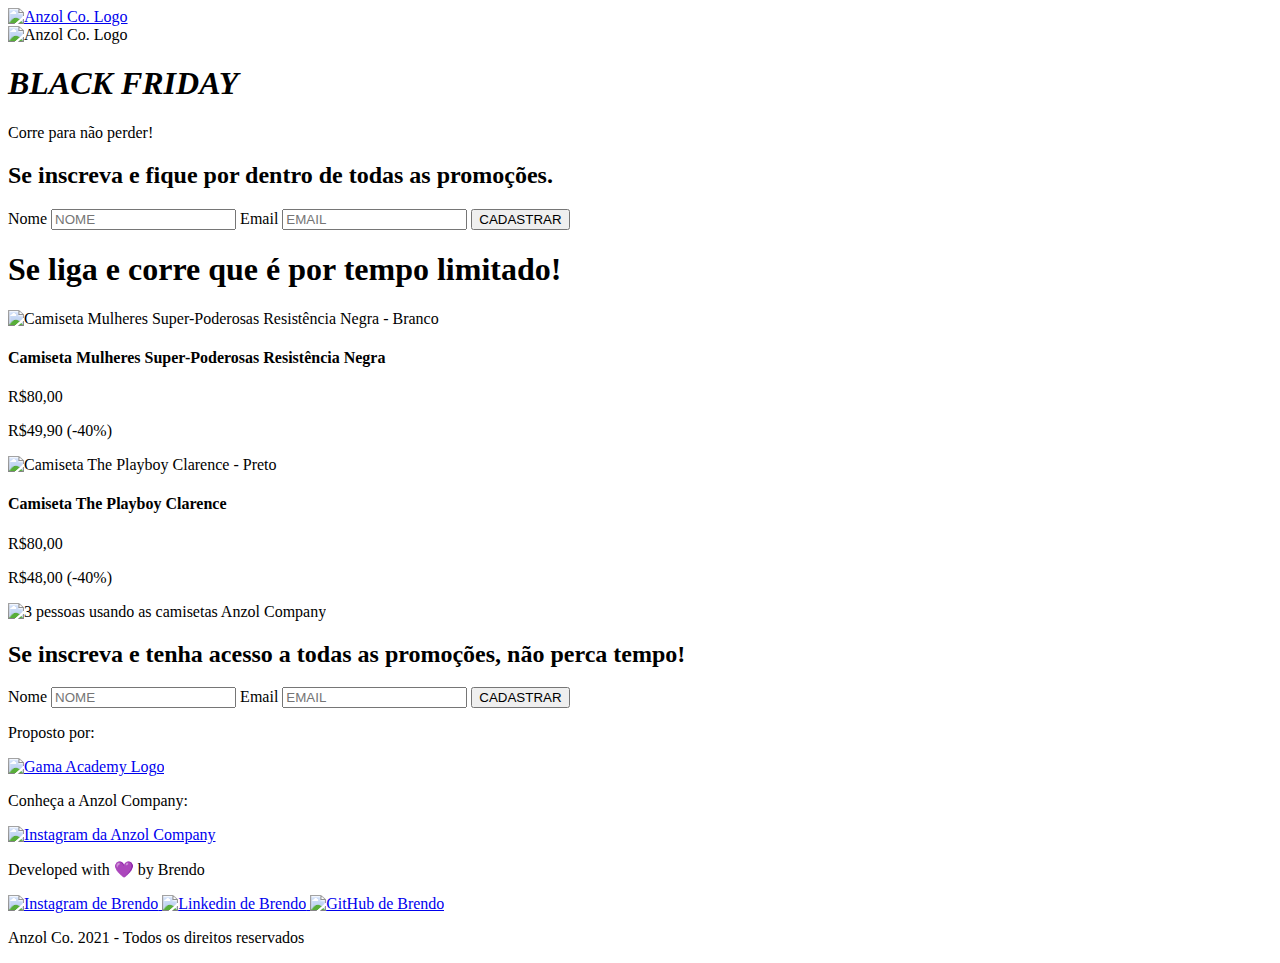
==== index.html @ aac5d054 "created home page" ====
<!DOCTYPE html>
<html lang="pt-br">
<head>
    <meta charset="UTF-8">
    <meta http-equiv="X-UA-Compatible" content="IE=edge">
    <meta name="viewport" content="width=device-width, initial-scale=1.0">
    <link rel="sortcut icon" href="./public/assets/logo.png">
    <link rel="preconnect" href="https://fonts.googleapis.com">
    <link rel="preconnect" href="https://fonts.gstatic.com" crossorigin>
    <link href="https://fonts.googleapis.com/css2?family=Permanent+Marker&family=Rubik:wght@400;500;700&display=swap" rel="stylesheet">
    <link rel="stylesheet" href="./public/css/main.css">
    <link rel="stylesheet" href="./public/css/style.css">
    <title>Anzol Company | Black Friday</title>
</head>
<body>
    <div class="content">
        <header>
            <a href="#">
                <img src="./public/assets/logo.png" alt="Anzol Co. Logo">
            </a>
        </header>
        <main>
            <div class="container">
                <section id="first-section">
                    <div class="first-content">

                        <img src="./public/assets/logo.png" alt="Anzol Co. Logo">
    
                        <h1><i>BLACK FRIDAY</i></h1>
                    </div>
                    <div class="second-content">
                        <p>Corre para não perder!</p>
    
                        <div class="subscribe">
                            <h2>Se inscreva e fique por dentro de todas as promoções.</h2>
                            <form id ="promotion-form" action="">
                                <label class="sr-only" for="name">Nome</label>
                                <input id="name" class="data" type="text" placeholder="NOME">
                                <label class="sr-only" for="email">Email</label>
                                <input id="email" class="data" type="email" placeholder="EMAIL">
                                <input class="sub" type="submit" value="CADASTRAR">
                            </form>
                        </div>
                    </div>
                </section>
                
                <section id="second-section">
                    <h1>Se liga e corre que é por tempo limitado!</h1>

                    <div class="products">

                        <div class="card-product">
                            <img src="./public/assets/powerpuff-girls-back.jpg" alt="Camiseta Mulheres Super-Poderosas Resistência Negra - Branco">
                            <h4>Camiseta Mulheres Super-Poderosas Resistência Negra</h4>
                            <p class="previous-price">R$80,00</p>
                            <p>R$49,90 <span>(-40%)</span></p>
                        </div>
    
                        <div class="card-product">
                            <img src="./public/assets/playboy-clarence-back.jpg" alt="Camiseta The Playboy Clarence - Preto">
                            <h4>Camiseta The Playboy Clarence</h4>
                            <p class="previous-price">R$80,00</p>
                            <p>R$48,00 <span>(-40%)</span></p>
                            
                        </div>
                    </div>

                </section>

                <section class="third-section">
                    <img src="./public/assets/rapa_1.jpg" alt="3 pessoas usando as camisetas Anzol Company">
                    
                    <div class="last-content">

                        <div class="subscribe">
                            <h2>Se inscreva e tenha acesso a todas as promoções, não perca tempo!</h2>
                            <form id ="promotion-form" action="">
                                <label class="sr-only" for="name">Nome</label>
                                <input id="name" class="data" type="text" placeholder="NOME">
                                <label class="sr-only" for="email">Email</label>
                                <input id="email" class="data" type="email" placeholder="EMAIL">
                                <input class="sub" type="submit" value="CADASTRAR">
                            </form>
                        </div>
                    </div>
                </section>
            </div>
            

        </main>
        <footer>
            <div class="ad">
                <div class="challenger">
                    <p>Proposto por:</p>
                    <a href="https://www.gama.academy/"><img src="./public/assets/gama-academy-logo.png" alt="Gama Academy Logo"></a>
                </div>
                <div class="anzol">
                    <p>Conheça a Anzol Company:</p>
                    <a href="https://www.instagram.com/anzolcompany/"><img src="./public/assets/instagram-logo.png" alt="Instagram da Anzol Company"></a>
                </div>
            </div>
            <div class="credits">
                <p>Developed with 💜 by Brendo</p>
                <div class="social-media">
                    <a href="https://www.instagram.com/uchoa.bre/">
                        <img src="./public/assets/instagram-logo.png" alt="Instagram de Brendo">
                    </a>
                    <a href="https://www.linkedin.com/in/brendo-uch%C3%B4a-a541a0171/">
                        <img src="./public/assets/linkedin-logo.png" alt="Linkedin de Brendo">
                    </a>
                    <a href="https://github.com/uchoabre">
                        <img src="./public/assets/github-logo.png" alt="GitHub de Brendo">
                    </a>
                </div>
            </div>
            <div class="reserved-rights">
                <p>Anzol Co. 2021 - Todos os direitos reservados</p>
            </div>
        </footer>
    </div>
    <script src="src/scripts/main.js"></script>
</body>
</html>
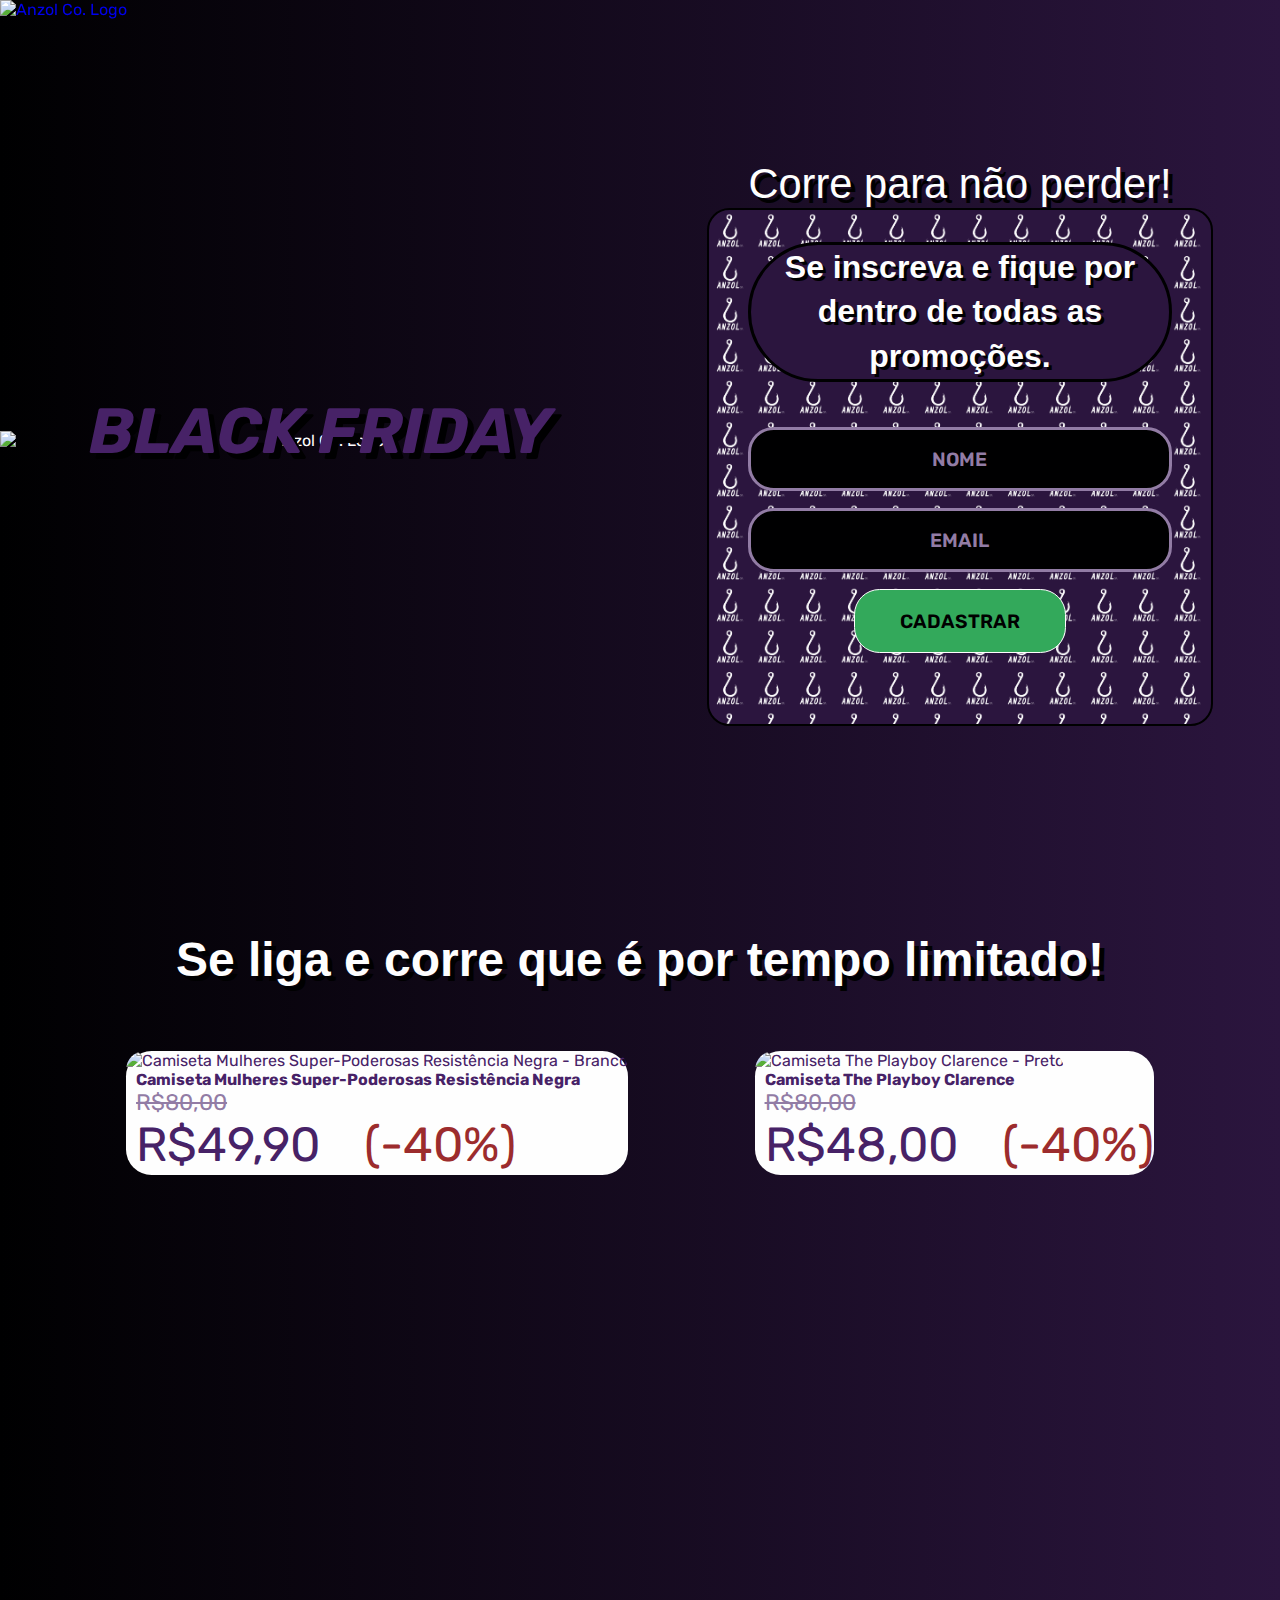
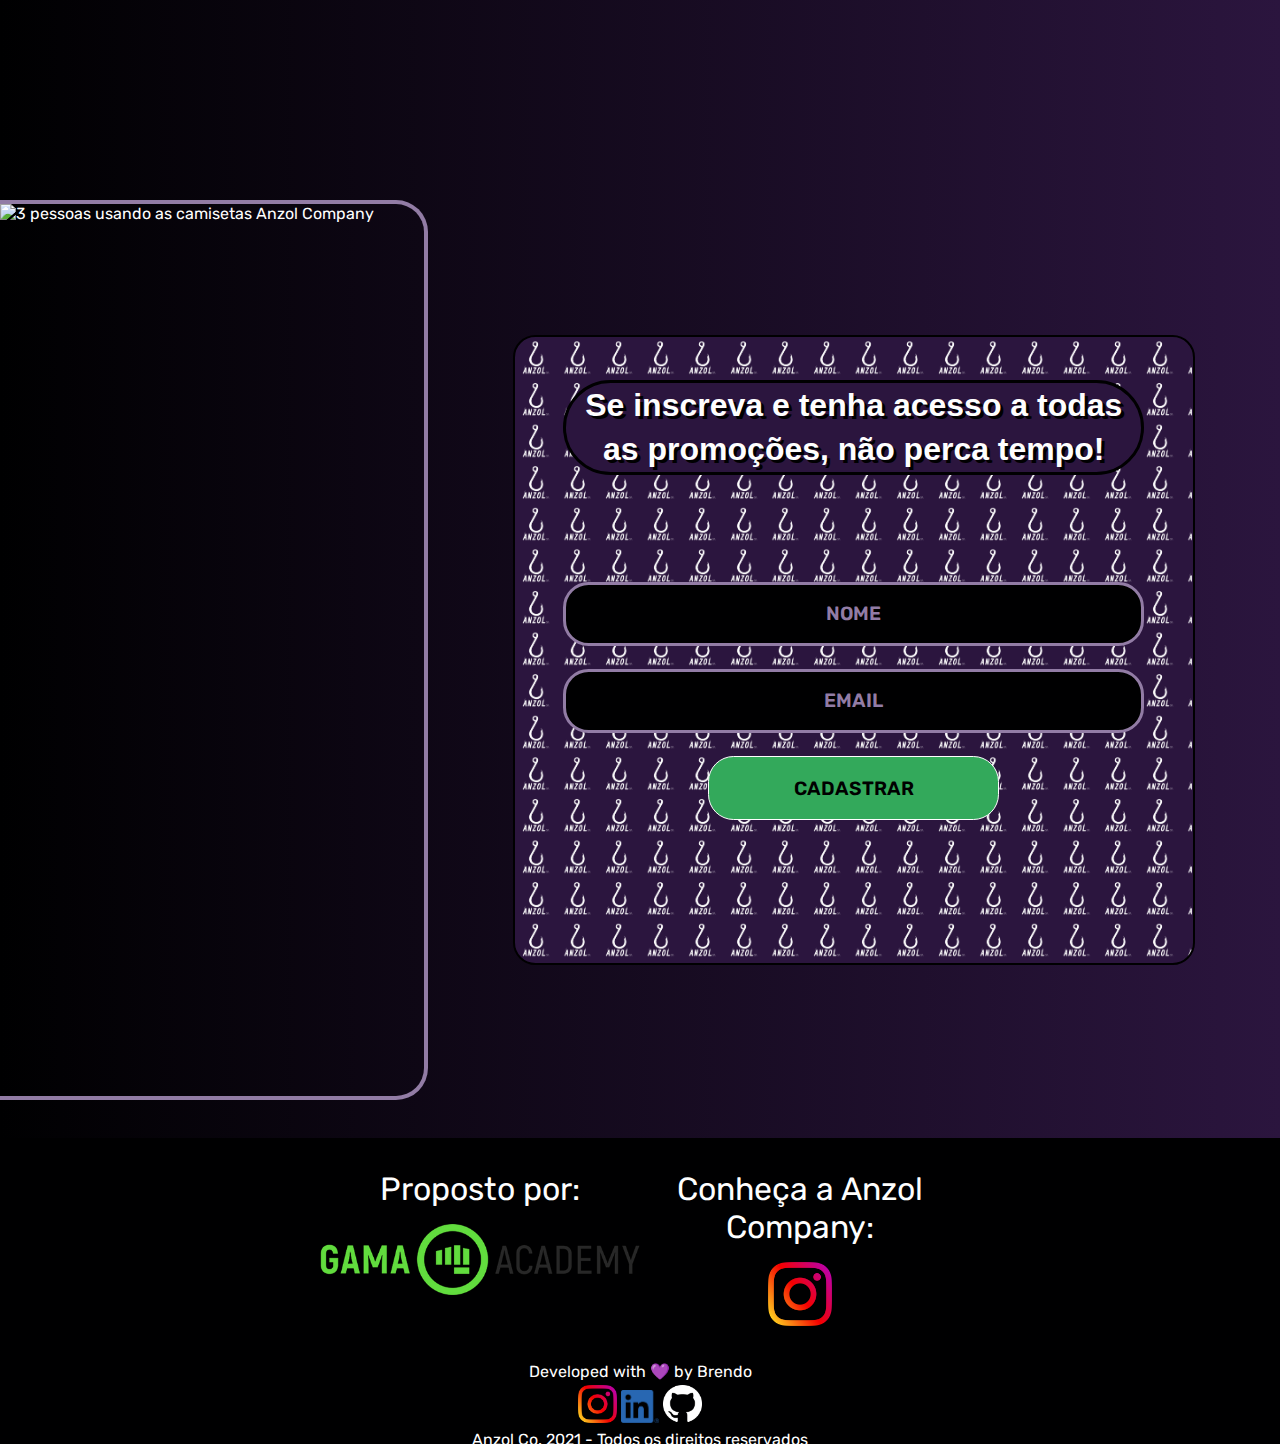
==== commit 7e7987c3: "fixed form bugs" ====
--- a/index.html
+++ b/index.html
@@ -33,7 +33,7 @@
     
                         <div class="subscribe">
                             <h2>Se inscreva e fique por dentro de todas as promoções.</h2>
-                            <form id ="promotion-form" action="">
+                            <form class="promotion-form" action="">
                                 <label class="sr-only" for="name">Nome</label>
                                 <input id="name" class="data" type="text" placeholder="NOME">
                                 <label class="sr-only" for="email">Email</label>
@@ -74,7 +74,7 @@
 
                         <div class="subscribe">
                             <h2>Se inscreva e tenha acesso a todas as promoções, não perca tempo!</h2>
-                            <form id ="promotion-form" action="">
+                            <form class="promotion-form2" action="">
                                 <label class="sr-only" for="name">Nome</label>
                                 <input id="name" class="data" type="text" placeholder="NOME">
                                 <label class="sr-only" for="email">Email</label>
--- a/public/css/main.css
+++ b/public/css/main.css
@@ -0,0 +1,127 @@
+:root {
+  --primary-color: #472267;
+  --regular-purple: #664881;
+  --dark-purple: #2b153e;
+  --light-purple: #927ca5;
+  --black: #000001;
+  --white: #fefefe;
+  --green: #33a95b;
+  --red: #9c2c2d;
+}
+
+* {
+  margin: 0;
+  padding: 0;
+
+  font-family: "Rubik", sans-serif;
+  text-decoration: none;
+
+  box-sizing: border-box;
+}
+
+html {
+  font-size: 62.5;
+}
+
+body {
+  width: 100%;
+  height: 100%;
+
+  display: flex;
+
+  color: var(--white);
+}
+
+.sr-only {
+  position: absolute;
+  height: 1px;
+  width: 1px;
+  padding: 0;
+  margin: -1px;
+  overflow: hidden;
+  clip-path: rect(0, 0, 0, 0);
+  white-space: nowrap;
+  border-width: 0;
+}
+
+.content {
+  width: 100vw;
+  background: linear-gradient(to right, var(--black), var(--dark-purple));
+}
+
+.content header {
+  position: fixed;
+  top: 0;
+  left: 0;
+  z-index: 1;
+}
+
+.content header img {
+  width: 6.4rem;
+}
+
+.content section {
+  height: 100vh;
+
+  overflow: hidden;
+}
+
+.content .subscribe:hover,
+.content .products .card-product:hover {
+  box-shadow: var(--light-purple) 0 0 0.8rem 0.3rem;
+  transition: 300ms;
+}
+
+footer {
+  height: 34vh;
+
+  background: var(--black);
+
+  margin-top: 2.4rem;
+}
+
+footer .ad p {
+  font-size: 2rem;
+  margin-bottom: 1rem;
+}
+
+footer .ad {
+  text-align: center;
+
+  padding: 2rem 20rem;
+
+  display: flex;
+  justify-content: space-between;
+}
+
+footer .ad .challenger img {
+  width: 20rem;
+}
+
+footer .ad .anzol img {
+  width: 4rem;
+}
+
+footer .credits {
+  font-size: 1rem;
+
+  display: flex;
+  align-items: center;
+  justify-content: space-between;
+  flex-direction: column;
+}
+
+footer .credits p {
+  margin-bottom: 0.2rem;
+}
+
+footer .credits .social-media img {
+  width: 2.4rem;
+}
+
+footer .reserved-rights {
+  margin-top: 0.2rem;
+
+  display: flex;
+  justify-content: center;
+}
--- a/public/css/style.css
+++ b/public/css/style.css
@@ -0,0 +1,236 @@
+#first-section {
+  display: flex;
+}
+
+.content .first-content {
+  width: 50vw;
+
+  padding: auto;
+
+  text-align: center;
+
+  display: flex;
+  align-items: center;
+  justify-content: center;
+  flex-direction: column;
+}
+
+.content .first-content img {
+  width: 40rem;
+
+  overflow: hidden;
+}
+
+.content .first-content h1 {
+  font-size: 4rem;
+  color: var(--primary-color);
+
+  text-shadow: var(--black) 0.4rem 0.4rem 0;
+
+  margin-top: -3.6rem;
+}
+
+.content .second-content {
+  text-align: center;
+
+  margin: 10rem auto 0;
+  padding: 0 0.2rem;
+
+  display: flex;
+  align-items: center;
+  flex-direction: column;
+}
+
+.content .second-content > p {
+  font-size: 2.6rem;
+
+  font-family: "Permanent Marker", sans-serif;
+
+  text-shadow: var(--black) 0.3rem 0.3rem 0;
+}
+
+.content .subscribe {
+  width: 80%;
+  height: 70%;
+
+  background: var(--dark-purple) url(../assets/logo-white.png) repeat;
+  background-size: 2.6rem;
+
+  display: flex;
+  align-items: center;
+  flex-direction: column;
+
+  text-align: center;
+
+  margin: 0 auto;
+  padding: 5% 1rem;
+
+  border: 0.16rem solid var(--black);
+  border-radius: 1.4rem;
+
+  overflow: hidden;
+}
+
+.content .subscribe > h2 {
+  width: 90%;
+
+  background: var(--dark-purple);
+
+  line-height: 1.4;
+  font-size: 200%;
+  font-family: "Permanent Marker", sans-serif;
+
+  margin-bottom: 0.4rem;
+
+  border: 0.2rem solid var(--black);
+  border-radius: 10rem;
+
+  text-shadow: var(--black) 0.2rem 0.2rem 0rem;
+}
+
+.content .subscribe form {
+  width: 90%;
+  height: 70%;
+
+  margin: auto;
+
+  display: flex;
+  align-items: center;
+  justify-content: center;
+  flex-direction: column;
+}
+
+.content .subscribe form .data {
+  width: 100%;
+  height: 4rem;
+
+  background: var(--black);
+
+  color: var(--light-purple);
+  font-size: 1.2rem;
+  font-weight: 600;
+
+  margin-bottom: 4%;
+
+  text-align: center;
+
+  border: 0.2rem solid var(--light-purple);
+  border-radius: 1.6rem;
+}
+
+.content .subscribe form .data::placeholder {
+  color: var(--light-purple);
+  font-size: 1.2rem;
+  font-weight: 600;
+}
+
+.content .subscribe form .sub {
+  width: 50%;
+  height: 4rem;
+
+  background: var(--green);
+
+  font-size: 1.2rem;
+  font-weight: 600;
+
+  border: 0.1rem solid var(--white);
+  border-radius: 1.6rem;
+}
+
+.content .subscribe form .sub:hover {
+  box-shadow: var(--white) 0 0 1rem 0rem;
+  transition: 200ms;
+}
+
+#second-section {
+  display: flex;
+  align-items: center;
+
+  flex-direction: column;
+}
+
+#second-section h1 {
+  font-size: 3rem;
+  font-family: "Permanent Marker", sans-serif;
+
+  margin: 2rem 0 4rem;
+
+  text-shadow: var(--black) 0.3rem 0.3rem 0;
+}
+
+.content .products {
+  width: 100%;
+
+  display: flex;
+  justify-content: space-evenly;
+}
+
+.content .products .card-product {
+  height: 102%;
+
+  color: var(--primary-color);
+
+  background: var(--white);
+
+  border-radius: 1.6rem;
+}
+
+.content .products .card-product img {
+  width: 30rem;
+  height: 30rem;
+
+  object-fit: cover;
+
+  border-radius: 1.6rem 1.6rem 0 0;
+}
+
+.content .products .card-product h4 {
+  width: 100%;
+  font-size: 1rem;
+}
+
+.content .products .card-product h4,
+.content .products .card-product p {
+  word-wrap: break-word;
+  margin-left: 0.6rem;
+}
+
+.content .products .card-product .previous-price {
+  color: var(--light-purple);
+  font-size: 1.4rem;
+  text-decoration: line-through;
+}
+
+.content .products .card-product p {
+  font-size: 3rem;
+}
+
+.content .products .card-product span {
+  color: var(--red);
+
+  margin-left: 2rem;
+}
+
+.third-section {
+  display: flex;
+}
+
+.third-section > img {
+  width: 50%;
+
+  object-fit: cover;
+
+  border-top: 0.3rem solid var(--light-purple);
+  border-right: 0.3rem solid var(--light-purple);
+  border-bottom: 0.3rem solid var(--light-purple);
+  border-radius: 0 2rem 2rem 0;
+}
+
+.third-section .last-content {
+  width: 100%;
+
+  margin: 0 auto;
+
+  display: flex;
+  align-items: center;
+}
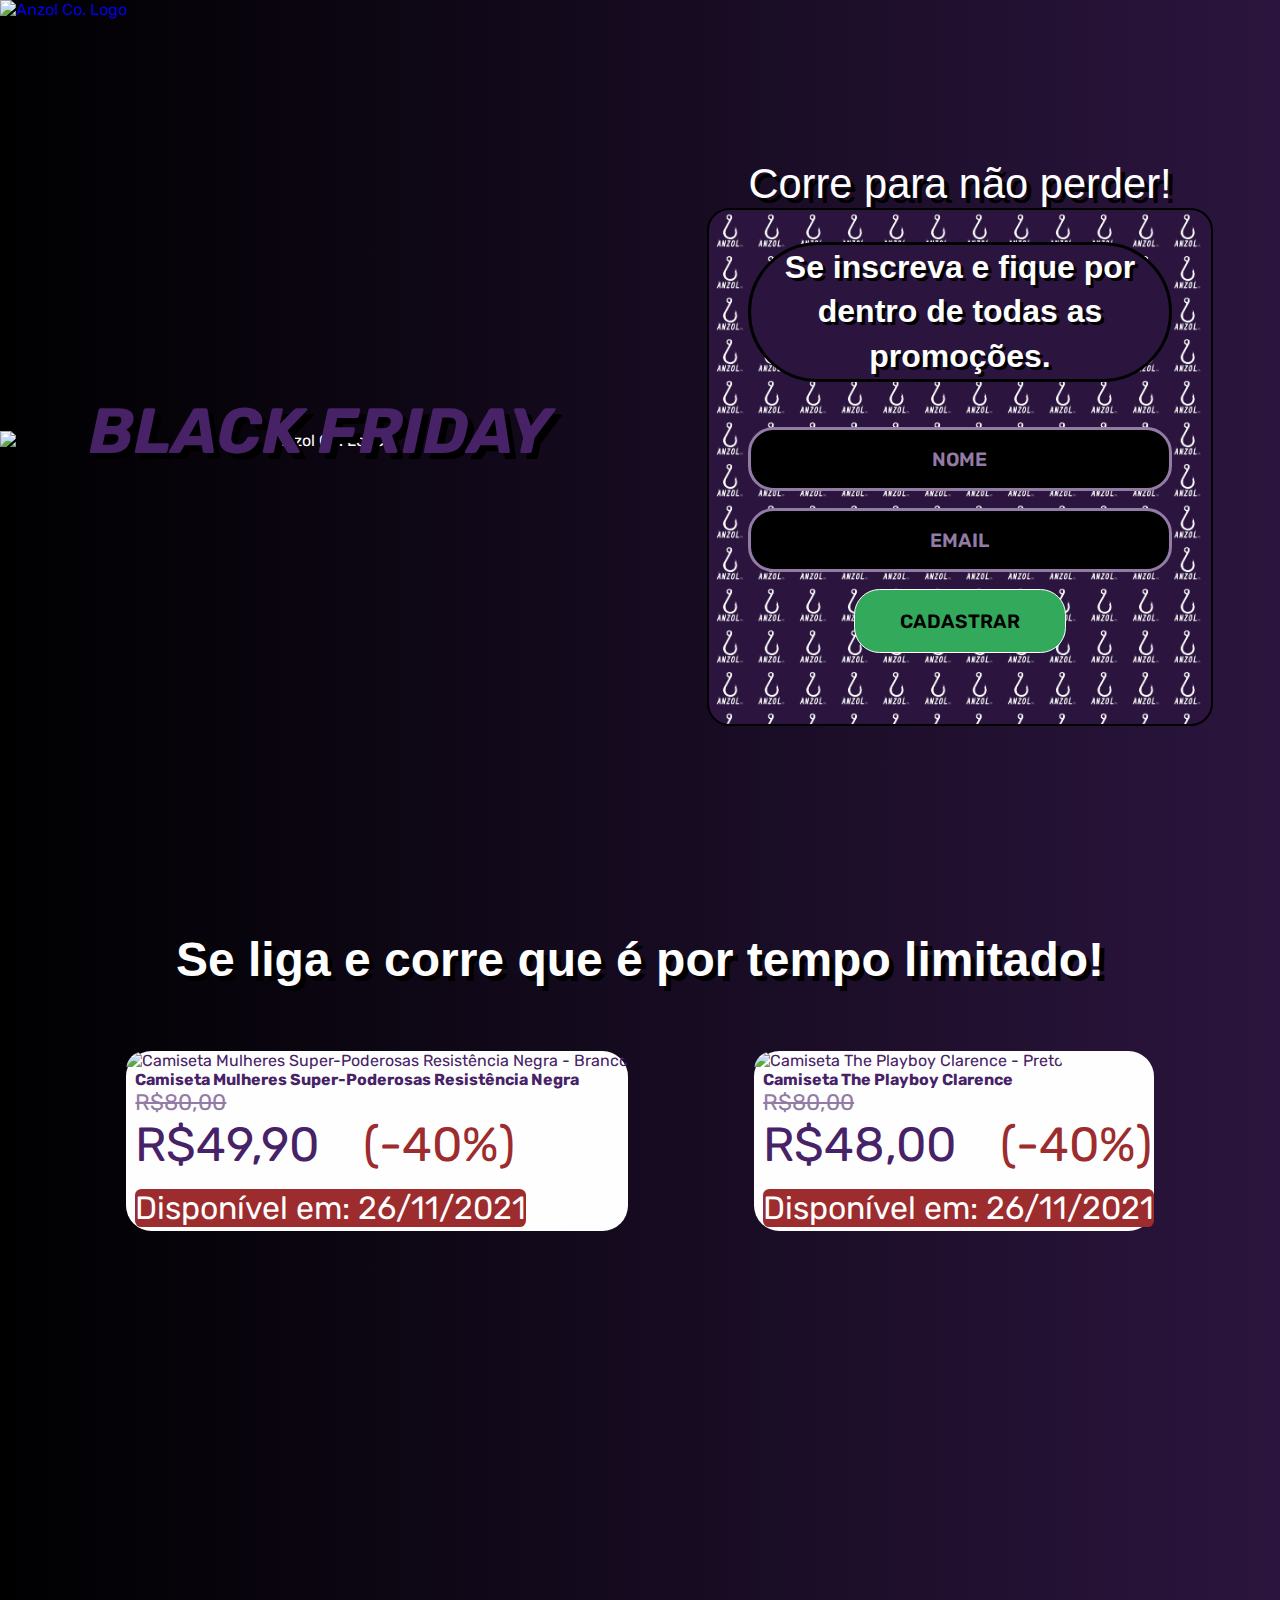
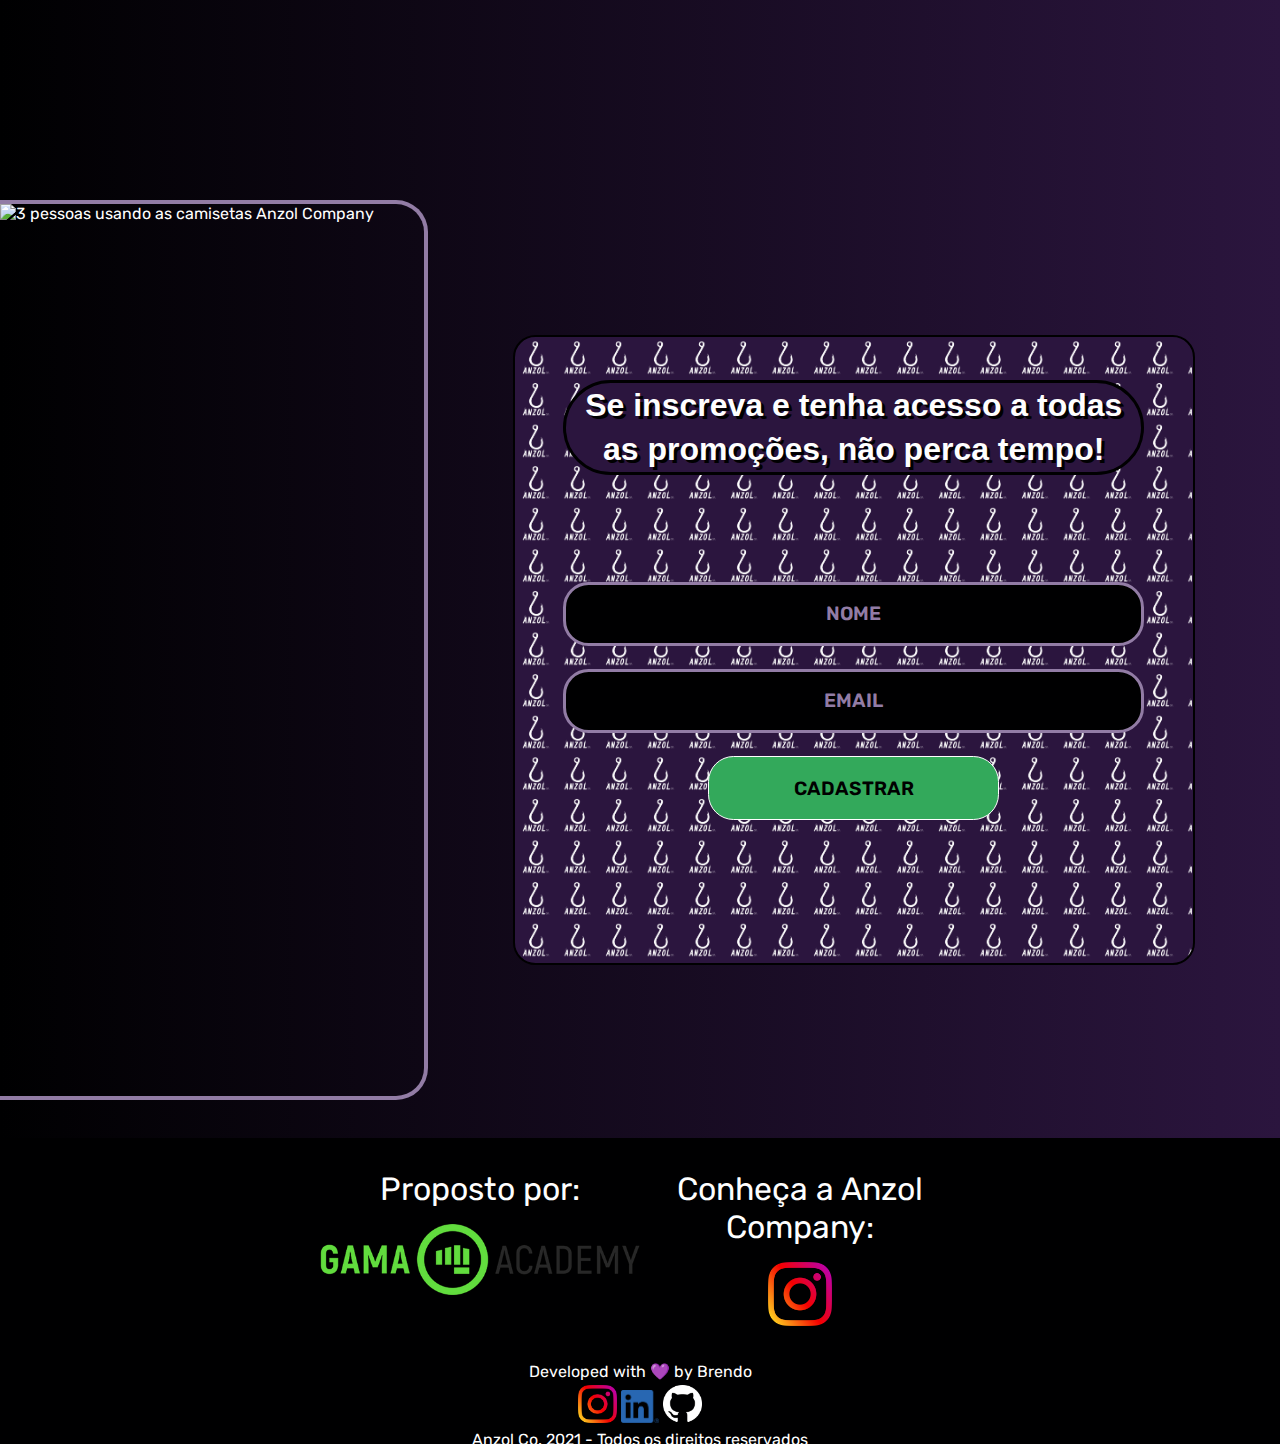
==== commit cd7c6358: "added some details to the page" ====
--- a/index.html
+++ b/index.html
@@ -54,6 +54,7 @@
                             <h4>Camiseta Mulheres Super-Poderosas Resistência Negra</h4>
                             <p class="previous-price">R$80,00</p>
                             <p>R$49,90 <span>(-40%)</span></p>
+                            <span>Disponível em: 26/11/2021</span>
                         </div>
     
                         <div class="card-product">
@@ -61,7 +62,7 @@
                             <h4>Camiseta The Playboy Clarence</h4>
                             <p class="previous-price">R$80,00</p>
                             <p>R$48,00 <span>(-40%)</span></p>
-                            
+                            <span>Disponível em: 26/11/2021</span>                            
                         </div>
                     </div>
 
--- a/public/css/style.css
+++ b/public/css/style.css
@@ -190,7 +190,8 @@
 }
 
 .content .products .card-product h4,
-.content .products .card-product p {
+.content .products .card-product p,
+.content .products .card-product span {
   word-wrap: break-word;
   margin-left: 0.6rem;
 }
@@ -205,10 +206,26 @@
   font-size: 3rem;
 }
 
+.content .products .card-product p:nth-child(4) {
+  margin-bottom: 1rem;
+}
+
+.content .products .card-product p > span {
+  font-size: 3rem;
+  background: none;
+  color: var(--red);
+
+  margin-left: 2rem;
+  margin-top: 0;
+}
+
 .content .products .card-product span {
-  color: var(--red);
-
-  margin-left: 2rem;
+  background: var(--red);
+
+  font-size: 2rem;
+  color: var(--white);
+
+  border-radius: 0.4rem;
 }
 
 .third-section {
